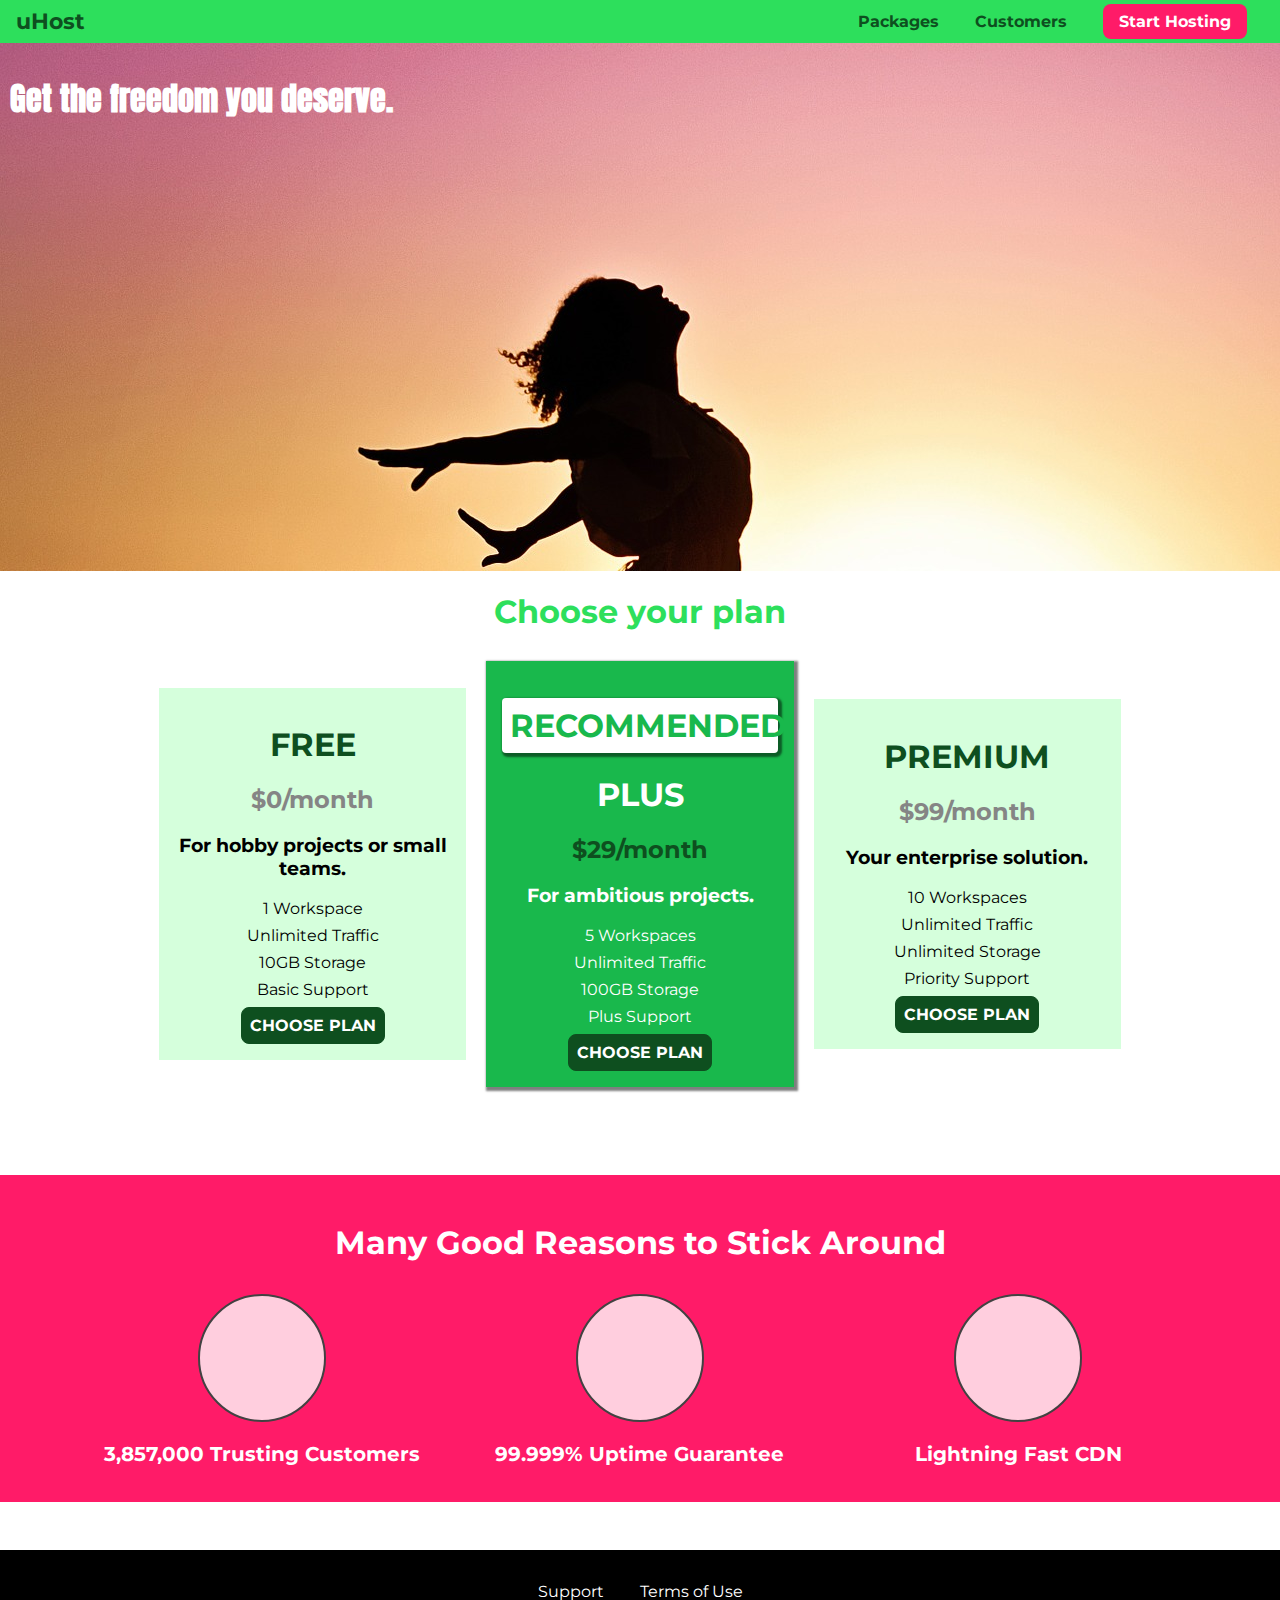
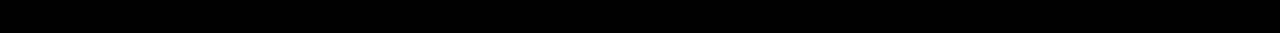
==== main project/index.html @ 3a08ed4e "Floats, borders and styling on :hover" ====
<!DOCTYPE html>
<html lang="en">

<head>
    <meta charset="UTF-8">
    <meta http-equiv="X-UA-Compatible" content="ie=edge">
    <title>uHost</title>
    <link rel="shortcut icon" href="favicon.png">
    <link rel="preconnect" href="https://fonts.googleapis.com">
    <link rel="preconnect" href="https://fonts.gstatic.com" crossorigin>
    <link href="https://fonts.googleapis.com/css2?family=Anton&family=Montserrat:wght@400;700&display=swap" rel="stylesheet">
    <!--Contains general styles that are used across multiple pages -->
    <link rel="stylesheet" href="shared.css">
    <!--Needs to come after shared.css as we want to be able to override any styles for this particular page (overrides shared.css)-->
    <link rel="stylesheet" href="main.css">
</head>

<body>
    <header class="main-header">
        <div>
            <a href="index.html" class="main-header__brand">
                uHost
            </a>
        </div>
        <nav class="main-nav">
            <ul class="main-nav__items">
                <li class="main-nav__item">
                    <a href="packages/index.html">Packages</a>
                </li>
                <li class="main-nav__item">
                    <a href="customers/index.html">Customers</a>
                    <a href="customers/index.html" style="display: none;">Customers</a>
                </li>
                <li class="main-nav__item main-nav__item--cta">
                    <a href="start-hosting/index.html">Start Hosting</a>
                </li>
            </ul>
        </nav>
    </header>
    <main>
        <section id="product-overview">
            <h1>Get the freedom you deserve.</h1>
        </section>
        <section id="plan">
            <h1 class="section-title">Choose your plan</h1>
            <div class="plan__list">
                <article class="plan">
                    <h1 class="plan__title">FREE</h1>
                    <h2 class="plan__price">$0/month</h2>
                    <h3>For hobby projects or small teams.</h3>
                    <ul class="plan__features">
                        <li class="plan__feature">1 Workspace</li>
                        <li class="plan__feature">Unlimited Traffic</li>
                        <li class="plan__feature">10GB Storage</li>
                        <li class="plan__feature">Basic Support</li>
                    </ul>
                    <div>
                        <button class="button">CHOOSE PLAN</button>
                    </div>
                </article>
                <article  class="plan plan--highlighted">
                    <h1 class="plan__annotation">RECOMMENDED</h1>
                    <h1 class="plan__title">PLUS</h1>
                    <h2 class="plan__price">$29/month</h2>
                    <h3>For ambitious projects.</h3>
                    <ul class="plan__features">
                        <li class="plan__feature">5 Workspaces</li>
                        <li class="plan__feature">Unlimited Traffic</li>
                        <li class="plan__feature">100GB Storage</li>
                        <li class="plan__feature">Plus Support</li>
                    </ul>
                    <div>
                        <button class="button">CHOOSE PLAN</button>
                    </div>
                </article>
                <article class="plan">
                    <h1 class="plan__title">PREMIUM</h1>
                    <h2 class="plan__price">$99/month</h2>
                    <h3>Your enterprise solution.</h3>
                    <ul class="plan__features">
                        <li class="plan__feature">10 Workspaces</li>
                        <li class="plan__feature">Unlimited Traffic</li>
                        <li class="plan__feature">Unlimited Storage</li>
                        <li class="plan__feature">Priority Support</li>
                    </ul>
                    <div>
                        <button class="button">CHOOSE PLAN</button>
                    </div>
                </article>
            </div>
        </section>
        <section id="key-features">
            <h1 class="section-title">Many Good Reasons to Stick Around</h1>
            <ul class="key-feature__list">
                <li class="key-feature">
                    <div class="key-feature__image">

                    </div>
                    <p class="key-feature__description">3,857,000 Trusting Customers</p>
                </li>
                <li class="key-feature">
                    <div class="key-feature__image">

                    </div>
                    <p class="key-feature__description">99.999% Uptime Guarantee</p>
                </li>
                <li class="key-feature">
                    <div class="key-feature__image">

                    </div>
                    <p class="key-feature__description">Lightning Fast CDN</p>
                </li>
            </ul>
        </section>
    </main>
    <footer class="main-footer">
        <nav>
            <ul class="main-footer__links">
                <li class="main-footer__link">
                    <a href="#">Support</a>
                </li>
                <li class="main-footer__link">
                    <a href="#">Terms of Use</a>
                </li>
            </ul>
        </nav>
    </footer>
</body>

</html>
---- main project/shared.css ----
/*Universal selector - selects every element in our code (note - this selects evey element, it does not use inheritance) */
*{
  /*When setting the width & height of an element tells the browser to include padding & margin in the calculation - browser default is box-sizing: content-box; which does not include padding & margin when calculating width & heigh of an element*/
  box-sizing: border-box;
}

/*Applies styling to the <body> of our code (uses inheritance - elements inherit style) - font-family should be applied to the <body> not using the universial selector * */
body{
  font-family:'Montserrat', sans-serif;
  margin: 0;

}

.main-header{
  width: 100%;
  background: #2ddf5c;
  padding: 8px 16px;
}

/*Selects all <div> child elements of .main-header class*/
.main-header > div{
  display: inline-block;
  vertical-align: middle;
}

.main-header__brand{
  color: #0e4f1f;
  text-decoration: none;
  font-weight: bold;
  font-size: 22px;
}

.main-nav{
  display: inline-block;
  text-align: right;
  /*To be replaced - calculates header with minus padding of header minus extra pixels due to characters being added as a result of the behaviour when uing display: inline-block; (counts a gap in HTML code a new character)*/
  width: calc(100% - 74px);
  vertical-align: middle;
}

.main-nav__items{
  margin: 0;
  padding: 0;
  /*Removes bullets & styling for <li>*/
  list-style: none;
}

.main-nav__item{
  /*Applies behaviours of inline & block level elements - elements sit on one line like inline elements but you can also set margin/padding like block level elements*/
  display: inline-block;
  margin: 0 16px;
}

.main-nav__item a{
  text-decoration: none;
  color: #0e4f1f;
  font-weight: bold;
  padding: 3px 0;
}

/*pseudo-class styles the state of an element (e.g. :hover()) or selects something specific (e.g. nth-child( )) */
.main-nav__item a:hover,
.main-nav__item a:active{
 color: white;
 border-bottom: 5px solid white;
}

.main-nav__item--cta a{
  color: white;
  background: #ff1b68;
  padding: 8px 16px;
  border-radius: 8px;
}

.main-nav__item--cta a:hover,
.main-nav__item--cta a:active{
  color: #ff1b68;
  background: white;
  border: none;
}

.main-footer{
  background: black;
  padding: 32px;
  margin-top: 48px;
}

.main-footer__links{
  list-style: none;
  margin: 0;
  padding: 0;
  text-align: center;
}

.main-footer__link{
  display: inline-block;
  margin: 0 16px;
}

.main-footer__link a{
  color: white;
  text-decoration: none;
}

.main-footer__link a:hover,
.main-footer__link a:active{
  color: #ccc;
}

.button{
    background: #0e4f1f;
    color: white;
    /*Prioritises/overrides the inherit font family over the browser default*/
    font: inherit;
    border: 1.5px solid #0e4f1f;
    padding: 8px;
    border-radius: 8px;
    font-weight: bold;
    cursor: pointer;
}

/*Applies button styling on state :hover and :active (when mouse pressed down)*/
.button:hover,
.button:active{
  background: white;
  color: #0e4f1f;
}

.button:focus{
  /*Removes the outline when a user focuses on a button (i.e. when button is in focus state)*/
  outline: none;
}
---- main project/main.css ----
#product-overview{
  background: url("freedom.jpg");
  width: 100%;
  height: 528px;
  padding: 10px;
}

.section-title{
  color:#2ddf5c;
  text-align: center;
}

/*Combinator*/
#product-overview h1{
  color: white;
  font-family: 'Anton', sans-serif;
}

.plan__list{
  width: 80%;
  /*Horizontally centers the <div> containing the 3 plans*/
  margin: auto;
  /*Horizontally centers the 3 plans inside the <div>*/
  text-align: center;
}

.plan{
  background: #d5ffdc;
  text-align: center;
  padding: 16px;
  margin: 8px;
  display: inline-block;
  /*Takes 30% of the width available provided by its parent (full available width in this case)*/
  width: 30%;
  /*Aligns content to the middle*/
  vertical-align: middle;
}

.plan__title{
  color: #0e4f1f;
}

.plan__price{
  color: #858585;
}

.plan--highlighted .plan__title{
  color: white;
}

.plan--highlighted .plan__price{
  color: #0e4f1f;
}

.plan__features{
  /*Removes bullet points from <li>*/
  list-style: none;
  /*Removes default padding & margin for <ul>*/
  padding: 0;
  margin: 0;
}

.plan__feature{
  margin: 8px 0;
}
.plan--highlighted{
  background: #19b84c;
  color: white;
  /*Adds a black transparent shadow around the RECCOMMENDED box - uses the rgba() color function*/
  box-shadow: 2px 2px 2px 2px rgba(0, 0, 0, 0.5);
}

.plan__annotation{
  background: white;
  color: #19b84c;
  padding: 8px;
  box-shadow: 2px 2px 2px 2px rgba(0, 0, 0, 0.5);
  border-radius: 4px 4px 4px 4px;
}

#key-features{
  background: #ff1b68;
  margin-top: 80px;
  padding: 16px;
}

#key-features .section-title{
  color: white;
  margin: 32px;
}

.key-feature__list{
  list-style: none;
  margin: 0;
  padding: 0;
  text-align: center;
}

.key-feature{
  display: inline-block;
  width: 30%;
  /*Aligns all the text to the top so that when there is a line break all the text is still aligned*/
  vertical-align: top;
}

.key-feature__image{
  background: #ffcede;
  width: 128px;
  height: 128px;
  border: 2px solid #424242;
  /*Creates a circle*/
  border-radius: 50%;
  /*Centres the circle horizontally - adds equal margins to the left and right to center the circle*/
  margin: auto;
}

.key-feature__description{
  text-align: center;
  font-weight: bold;
  color: white;
  font-size: 20px;
}
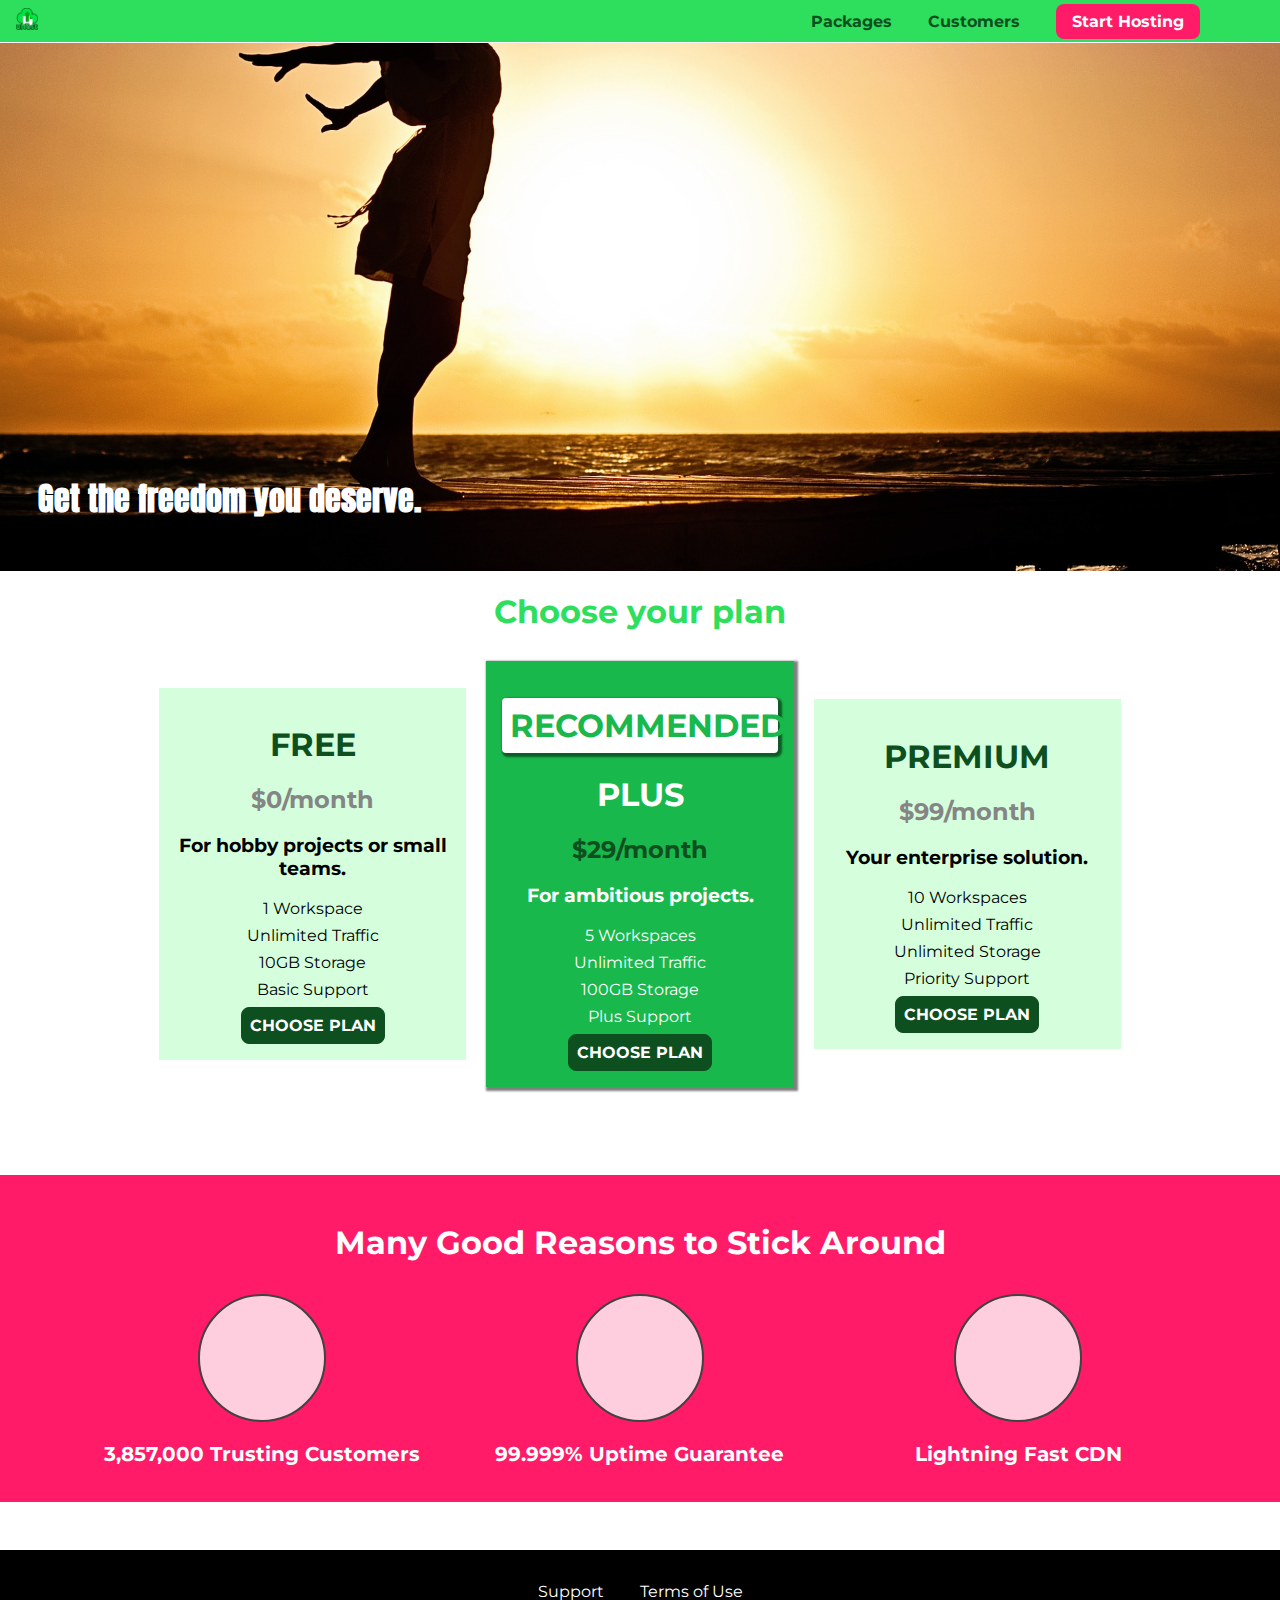
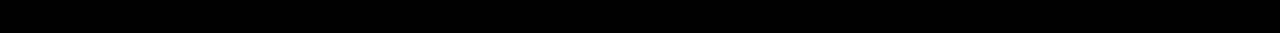
==== commit 8f0d3249: "Styling background images - background-image: background-size: background-position: background-repea" ====
--- a/main project/index.html
+++ b/main project/index.html
@@ -19,7 +19,7 @@
     <header class="main-header">
         <div>
             <a href="index.html" class="main-header__brand">
-                uHost
+                <img src="images/uhost-icon.png" alt="uHost - Your favorite hosting company">
             </a>
         </div>
         <nav class="main-nav">
--- a/main project/shared.css
+++ b/main project/shared.css
@@ -13,8 +13,13 @@
 
 .main-header{
   width: 100%;
+  /*Fixes the nav bar to the top of the screen - takes it out of the normal document flow */
+  position: fixed;
+  top: 0;
+  left: 0;
   background: #2ddf5c;
   padding: 8px 16px;
+  z-index: 1;
 }
 
 /*Selects all <div> child elements of .main-header class*/
@@ -28,6 +33,14 @@
   text-decoration: none;
   font-weight: bold;
   font-size: 22px;
+  height: 22px;
+  /*Changed to inline-block so that <img> in nav bar will be set to height: 100%; of its parent/container element - does not do this with inline elmenets*/
+  display: inline-block;
+}
+
+.main-header__brand img{
+  /*Makes images in nav bar height 100% of parent/container element*/
+  height: 100%;
 }
 
 .main-nav{
--- a/main project/main.css
+++ b/main project/main.css
@@ -1,8 +1,24 @@
 #product-overview{
-  background: url("freedom.jpg");
+  /*Shorthand for the background image*/
+  /* background: url("freedom.jpg") left 10% bottom 20%/ cover no-repeat border-box; */
+  background-image: url("images/freedom.jpg");
+  /*Cover fills the entire container with the background image - automatically scales and/or crops the image, fills all whitespace*/
+  background-size: cover;
+  /*Sets the initial position for images - lets us see parts of images after they are cropped, 1st value sets x-axis, 2nd value sets y-axis */
+  background-position: left 10% bottom 20%;
+  /*Displays background image only once - can be set to repeat X amount of times*/
+  background-repeat: no-repeat;
+  /*Background image is positioned according to border box - could also be the padding box or content box*/
+  background-origin: border-box;
+  /*Background image extends to the edge of the border box - could also be the padding box or content box*/
+  background-clip: border-box;
   width: 100%;
   height: 528px;
   padding: 10px;
+  margin-top: 43px;
+  /*Use to see border of image*/
+  /* border: 5px dashed red; */
+  position: relative;
 }
 
 .section-title{
@@ -14,6 +30,9 @@
 #product-overview h1{
   color: white;
   font-family: 'Anton', sans-serif;
+  position: absolute;
+  bottom: 5%;
+  left: 3%;
 }
 
 .plan__list{
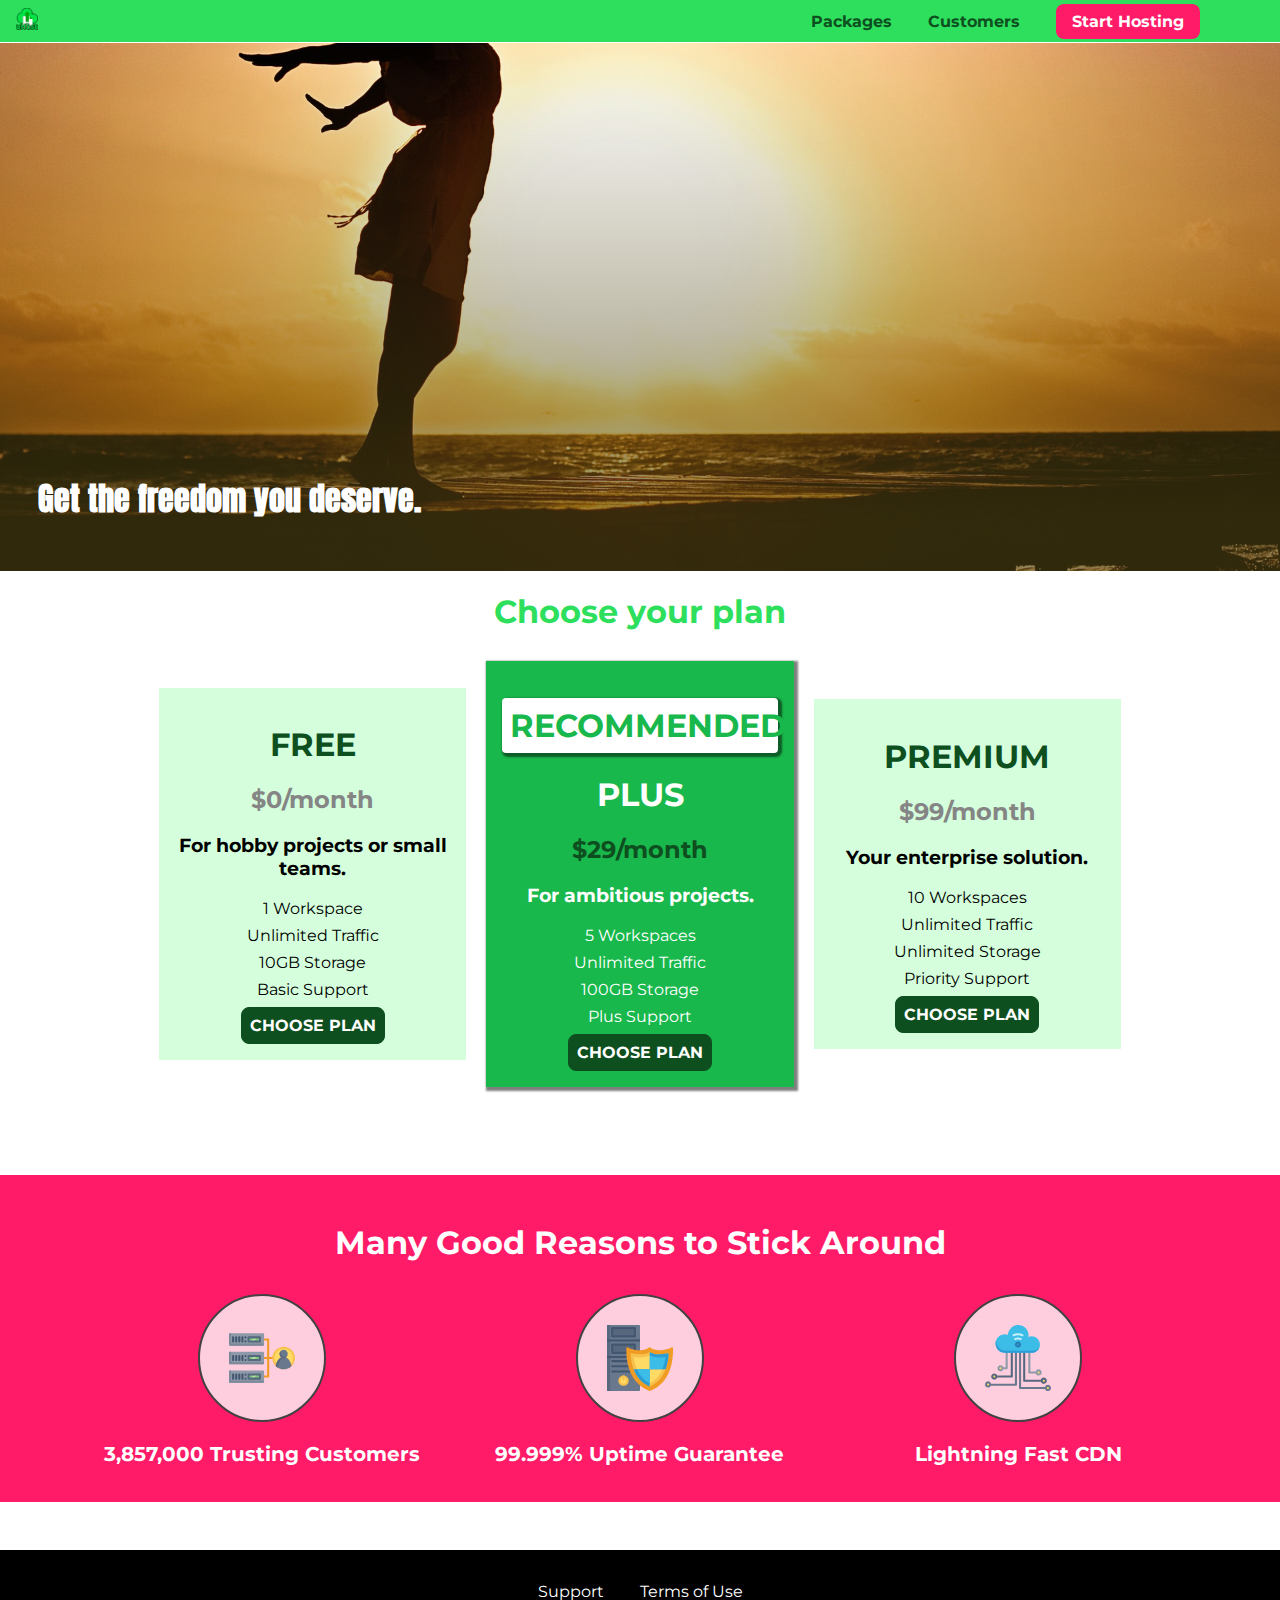
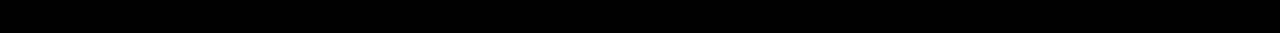
==== commit 74633c51: "Applying a linear-gradient to a background image, applying filter: grayscale() to increase the grays" ====
--- a/main project/index.html
+++ b/main project/index.html
@@ -94,19 +94,182 @@
             <ul class="key-feature__list">
                 <li class="key-feature">
                     <div class="key-feature__image">
-
+                      <svg viewBox="0 0 512 512">
+                          <path style="fill:#F09B24;" d="M344,248h-32V112c0-4.418-3.582-8-8-8h-40c-4.418,0-8,3.582-8,8s3.582,8,8,8h32v128h-32  c-4.418,0-8,3.582-8,8s3.582,8,8,8h32v128h-32c-4.418,0-8,3.582-8,8s3.582,8,8,8h40c4.418,0,8-3.582,8-8V264h32c4.418,0,8-3.582,8-8  S348.418,248,344,248z"
+                          />
+                          <path style="fill:#8E9AA9;" d="M264,64H8c-4.418,0-8,3.582-8,8v80c0,4.418,3.582,8,8,8h256c4.418,0,8-3.582,8-8V72  C272,67.582,268.418,64,264,64z"
+                          />
+                          <path style="fill:#7C899B;" d="M24,144c-4.418,0-8-3.582-8-8V64H8c-4.418,0-8,3.582-8,8v80c0,4.418,3.582,8,8,8h256  c4.418,0,8-3.582,8-8v-8H24z"
+                          />
+                          <rect x="152" y="96" style="fill:#B8E3A8;" width="88" height="32" />
+                          <g>
+                              <polygon style="fill:#7EC97D;" points="152,96 152,128 166,128 198,96  " />
+                              <polygon style="fill:#7EC97D;" points="220,96 188,128 240,128 240,96  " />
+                          </g>
+                          <path style="fill:#56677E;" d="M240,136h-88c-4.418,0-8-3.582-8-8V96c0-4.418,3.582-8,8-8h88c4.418,0,8,3.582,8,8v32  C248,132.418,244.418,136,240,136z M160,120h72v-16h-72V120z"
+                          />
+                          <g>
+                              <path style="fill:#435670;" d="M32,136c-4.418,0-8-3.582-8-8V96c0-4.418,3.582-8,8-8s8,3.582,8,8v32C40,132.418,36.418,136,32,136z   "
+                              />
+                              <path style="fill:#435670;" d="M56,136c-4.418,0-8-3.582-8-8V96c0-4.418,3.582-8,8-8s8,3.582,8,8v32C64,132.418,60.418,136,56,136z   "
+                              />
+                              <path style="fill:#435670;" d="M80,136c-4.418,0-8-3.582-8-8V96c0-4.418,3.582-8,8-8s8,3.582,8,8v32C88,132.418,84.418,136,80,136z   "
+                              />
+                              <path style="fill:#435670;" d="M104,136c-4.418,0-8-3.582-8-8V96c0-4.418,3.582-8,8-8s8,3.582,8,8v32   C112,132.418,108.418,136,104,136z"
+                              />
+                              <path style="fill:#435670;" d="M128,105c-4.418,0-8-3.582-8-8v-1c0-4.418,3.582-8,8-8s8,3.582,8,8v1   C136,101.418,132.418,105,128,105z"
+                              />
+                              <path style="fill:#435670;" d="M128,136c-4.418,0-8-3.582-8-8v-1c0-4.418,3.582-8,8-8s8,3.582,8,8v1   C136,132.418,132.418,136,128,136z"
+                              />
+                          </g>
+                          <path style="fill:#8E9AA9;" d="M264,208H8c-4.418,0-8,3.582-8,8v80c0,4.418,3.582,8,8,8h256c4.418,0,8-3.582,8-8v-80  C272,211.582,268.418,208,264,208z"
+                          />
+                          <path style="fill:#7C899B;" d="M24,288c-4.418,0-8-3.582-8-8v-72H8c-4.418,0-8,3.582-8,8v80c0,4.418,3.582,8,8,8h256  c4.418,0,8-3.582,8-8v-8H24z"
+                          />
+                          <rect x="152" y="240" style="fill:#B8E3A8;" width="88" height="32" />
+                          <g>
+                              <polygon style="fill:#7EC97D;" points="152,240 152,272 166,272 198,240  " />
+                              <polygon style="fill:#7EC97D;" points="220,240 188,272 240,272 240,240  " />
+                          </g>
+                          <path style="fill:#56677E;" d="M240,280h-88c-4.418,0-8-3.582-8-8v-32c0-4.418,3.582-8,8-8h88c4.418,0,8,3.582,8,8v32  C248,276.418,244.418,280,240,280z M160,264h72v-16h-72V264z"
+                          />
+                          <g>
+                              <path style="fill:#435670;" d="M32,280c-4.418,0-8-3.582-8-8v-32c0-4.418,3.582-8,8-8s8,3.582,8,8v32C40,276.418,36.418,280,32,280   z"
+                              />
+                              <path style="fill:#435670;" d="M56,280c-4.418,0-8-3.582-8-8v-32c0-4.418,3.582-8,8-8s8,3.582,8,8v32C64,276.418,60.418,280,56,280   z"
+                              />
+                              <path style="fill:#435670;" d="M80,280c-4.418,0-8-3.582-8-8v-32c0-4.418,3.582-8,8-8s8,3.582,8,8v32C88,276.418,84.418,280,80,280   z"
+                              />
+                              <path style="fill:#435670;" d="M104,280c-4.418,0-8-3.582-8-8v-32c0-4.418,3.582-8,8-8s8,3.582,8,8v32   C112,276.418,108.418,280,104,280z"
+                              />
+                              <path style="fill:#435670;" d="M128,249c-4.418,0-8-3.582-8-8v-1c0-4.418,3.582-8,8-8s8,3.582,8,8v1   C136,245.418,132.418,249,128,249z"
+                              />
+                              <path style="fill:#435670;" d="M128,280c-4.418,0-8-3.582-8-8v-1c0-4.418,3.582-8,8-8s8,3.582,8,8v1   C136,276.418,132.418,280,128,280z"
+                              />
+                          </g>
+                          <path style="fill:#8E9AA9;" d="M264,352H8c-4.418,0-8,3.582-8,8v80c0,4.418,3.582,8,8,8h256c4.418,0,8-3.582,8-8v-80  C272,355.582,268.418,352,264,352z"
+                          />
+                          <path style="fill:#7C899B;" d="M24,432c-4.418,0-8-3.582-8-8v-72H8c-4.418,0-8,3.582-8,8v80c0,4.418,3.582,8,8,8h256  c4.418,0,8-3.582,8-8v-8H24z"
+                          />
+                          <rect x="152" y="384" style="fill:#B8E3A8;" width="88" height="32" />
+                          <g>
+                              <polygon style="fill:#7EC97D;" points="152,384 152,416 166,416 198,384  " />
+                              <polygon style="fill:#7EC97D;" points="220,384 188,416 240,416 240,384  " />
+                          </g>
+                          <path style="fill:#56677E;" d="M240,424h-88c-4.418,0-8-3.582-8-8v-32c0-4.418,3.582-8,8-8h88c4.418,0,8,3.582,8,8v32  C248,420.418,244.418,424,240,424z M160,408h72v-16h-72V408z"
+                          />
+                          <g>
+                              <path style="fill:#435670;" d="M32,424c-4.418,0-8-3.582-8-8v-32c0-4.418,3.582-8,8-8s8,3.582,8,8v32C40,420.418,36.418,424,32,424   z"
+                              />
+                              <path style="fill:#435670;" d="M56,424c-4.418,0-8-3.582-8-8v-32c0-4.418,3.582-8,8-8s8,3.582,8,8v32C64,420.418,60.418,424,56,424   z"
+                              />
+                              <path style="fill:#435670;" d="M80,424c-4.418,0-8-3.582-8-8v-32c0-4.418,3.582-8,8-8s8,3.582,8,8v32C88,420.418,84.418,424,80,424   z"
+                              />
+                              <path style="fill:#435670;" d="M104,424c-4.418,0-8-3.582-8-8v-32c0-4.418,3.582-8,8-8s8,3.582,8,8v32   C112,420.418,108.418,424,104,424z"
+                              />
+                              <path style="fill:#435670;" d="M128,393c-4.418,0-8-3.582-8-8v-1c0-4.418,3.582-8,8-8s8,3.582,8,8v1   C136,389.418,132.418,393,128,393z"
+                              />
+                              <path style="fill:#435670;" d="M128,424c-4.418,0-8-3.582-8-8v-1c0-4.418,3.582-8,8-8s8,3.582,8,8v1   C136,420.418,132.418,424,128,424z"
+                              />
+                          </g>
+                          <path style="fill:#F7C14D;" d="M424,168c-48.523,0-88,39.477-88,88s39.477,88,88,88s88-39.477,88-88S472.523,168,424,168z" />
+                          <path style="fill:#FFDB66;" d="M424,184c-39.701,0-72,32.299-72,72s32.299,72,72,72s72-32.299,72-72S463.701,184,424,184z" />
+                          <path style="fill:#69788D;" d="M484.893,314.16C476.393,274.588,451.922,248,424,248s-52.393,26.588-60.893,66.16  c-0.605,2.82,0.354,5.749,2.511,7.664C381.731,336.124,402.465,344,424,344s42.269-7.876,58.381-22.176  C484.539,319.909,485.498,316.98,484.893,314.16z"
+                          />
+                          <path style="fill:#56677E;" d="M434.053,249.171C430.768,248.403,427.411,248,424,248c-27.922,0-52.393,26.588-60.893,66.16  c-0.605,2.82,0.354,5.749,2.511,7.664c3.383,3.002,6.979,5.703,10.734,8.125C384.904,286.243,407.373,255.378,434.053,249.171z"
+                          />
+                          <path style="fill:#69788D;" d="M424,192c-17.645,0-32,14.355-32,32s14.355,32,32,32s32-14.355,32-32S441.645,192,424,192z" />
+                          <path style="fill:#56677E;" d="M432,248c-17.645,0-32-14.355-32-32c0-6.783,2.128-13.076,5.742-18.258  C397.444,203.53,392,213.138,392,224c0,17.645,14.355,32,32,32c10.862,0,20.471-5.444,26.258-13.742  C445.076,245.872,438.783,248,432,248z"
+                          />
+                      </svg>
                     </div>
                     <p class="key-feature__description">3,857,000 Trusting Customers</p>
                 </li>
                 <li class="key-feature">
                     <div class="key-feature__image">
-
+                      <svg viewBox="0 0 512 512">
+                          <path style="fill:#69788D;" d="M248,0H8C3.582,0,0,3.582,0,8v496c0,4.418,3.582,8,8,8h240c4.418,0,8-3.582,8-8V8  C256,3.582,252.418,0,248,0z"
+                          />
+                          <path style="fill:#56677E;" d="M24,504V8c0-4.418,3.582-8,8-8H8C3.582,0,0,3.582,0,8v496c0,4.418,3.582,8,8,8h24  C27.582,512,24,508.418,24,504z"
+                          />
+                          <g>
+                              <rect x="0" y="112" style="fill:#435670;" width="256" height="16" />
+                              <rect x="0" y="240" style="fill:#435670;" width="256" height="16" />
+                          </g>
+                          <path style="fill:#F7C14D;" d="M128,392c-22.056,0-40,17.944-40,40s17.944,40,40,40s40-17.944,40-40S150.056,392,128,392z" />
+                          <path style="fill:#FFDB66;" d="M128,408c-13.233,0-24,10.767-24,24s10.767,24,24,24s24-10.767,24-24S141.233,408,128,408z" />
+                          <path style="fill:#F7C14D;" d="M128,392c-2.739,0-5.414,0.278-8,0.805V424c0,4.418,3.582,8,8,8c4.418,0,8-3.582,8-8v-31.195  C133.414,392.278,130.739,392,128,392z"
+                          />
+                          <g>
+                              <path style="fill:#435670;" d="M216,288H40c-4.418,0-8-3.582-8-8s3.582-8,8-8h176c4.418,0,8,3.582,8,8S220.418,288,216,288z"
+                              />
+                              <path style="fill:#435670;" d="M216,328H40c-4.418,0-8-3.582-8-8s3.582-8,8-8h176c4.418,0,8,3.582,8,8S220.418,328,216,328z"
+                              />
+                              <path style="fill:#435670;" d="M216,368H40c-4.418,0-8-3.582-8-8s3.582-8,8-8h176c4.418,0,8,3.582,8,8S220.418,368,216,368z"
+                              />
+                              <path style="fill:#435670;" d="M216,16H40c-4.418,0-8,3.582-8,8v64c0,4.418,3.582,8,8,8h176c4.418,0,8-3.582,8-8V24   C224,19.582,220.418,16,216,16z"
+                              />
+                          </g>
+                          <rect x="48" y="32" style="fill:#56677E;" width="160" height="48" />
+                          <path style="fill:#435670;" d="M216,144H40c-4.418,0-8,3.582-8,8v64c0,4.418,3.582,8,8,8h176c4.418,0,8-3.582,8-8v-64  C224,147.582,220.418,144,216,144z"
+                          />
+                          <rect x="48" y="160" style="fill:#56677E;" width="160" height="48" />
+                          <path style="fill:#F09B24;" d="M511.747,180.237c-0.194-6.537-8.107-10.107-13.135-5.894c-5.6,4.693-42.904,21.282-98.514,21.282  c-33.45,0-64.625-20.999-64.929-21.206c-2.9-1.991-6.764-1.85-9.512,0.346c-2.677,2.135-27.201,20.86-63.793,20.86  c-55.607,0-92.914-16.589-98.515-21.282c-5.028-4.211-12.941-0.645-13.135,5.894c-1.634,54.834,4.655,105.941,18.693,151.903  c12.096,39.604,29.759,74.047,52.497,102.373c27.538,34.304,62.743,59.882,104.66,76.045c3.069,1.918,6.757,1.921,9.83,0  c41.917-16.163,77.122-41.741,104.66-76.045c22.738-28.326,40.401-62.77,52.497-102.373  C507.092,286.179,513.381,235.071,511.747,180.237z"
+                          />
+                          <path style="fill:#F7C14D;" d="M476.21,221.226c-1.953-1.631-4.568-2.235-7.036-1.628c-21.686,5.327-44.926,8.028-69.075,8.028  c-25.926,0-49.633-8.975-64.955-16.504c-2.307-1.134-5.016-1.091-7.284,0.116c-14.059,7.477-36.919,16.388-65.994,16.388  c-24.153,0-47.394-2.701-69.075-8.028c-5.155-1.268-10.221,2.966-9.894,8.261c2.077,33.693,7.668,65.635,16.616,94.935  c22.774,74.565,66.139,126.334,128.888,153.868c2.032,0.891,4.397,0.891,6.43,0c61.777-27.107,104.716-78.876,127.62-153.868  c8.948-29.3,14.539-61.241,16.616-94.935C479.224,225.319,478.163,222.856,476.21,221.226z"
+                          />
+                          <path style="fill:#FFDB66;" d="M331.609,451.727c-52.604-25.289-89.304-70.987-109.144-135.944  c-6.532-21.39-11.162-44.336-13.82-68.447c17.133,2.852,34.952,4.291,53.22,4.291c29.394,0,53.376-7.793,69.978-15.561  c17.44,7.736,41.656,15.561,68.256,15.561c18.267,0,36.085-1.439,53.219-4.291c-2.659,24.112-7.288,47.06-13.82,68.448  C419.545,381.108,383.27,426.805,331.609,451.727z"
+                          />
+                          <g>
+                              <path style="fill:#2C9DD4;" d="M479.066,227.858c0.157-2.539-0.903-5.002-2.856-6.633s-4.568-2.235-7.036-1.628   c-21.686,5.327-44.926,8.028-69.075,8.028c-25.926,0-49.633-8.975-64.955-16.504c-1.057-0.52-2.2-0.78-3.345-0.806l-0.072,133.351   h123.601c2.556-6.746,4.933-13.702,7.123-20.874C471.398,293.493,476.989,261.552,479.066,227.858z"
+                              />
+                              <path style="fill:#2C9DD4;" d="M206.658,343.667c24.153,63.42,65.028,108.108,121.743,132.995c1.031,0.452,2.147,0.673,3.263,0.666   l0.063-133.661H206.658z"
+                              />
+                          </g>
+                          <g>
+                              <path style="fill:#3CBDE8;" d="M439.497,315.783c6.532-21.389,11.161-44.336,13.82-68.448c-17.134,2.852-34.952,4.291-53.219,4.291   c-26.6,0-50.815-7.824-68.256-15.561l-0.116,107.601h97.758C433.179,334.807,436.524,325.518,439.497,315.783z"
+                              />
+                              <path style="fill:#3CBDE8;" d="M232.523,343.667c21.144,50.298,54.363,86.56,99.087,108.06l0.117-108.06H232.523z" />
+                          </g>
+                      </svg>
                     </div>
                     <p class="key-feature__description">99.999% Uptime Guarantee</p>
                 </li>
                 <li class="key-feature">
                     <div class="key-feature__image">
-
+                      <svg viewBox="0 0 512 512">
+                          <path style="fill:#8E9AA9;" d="M168,200c-4.418,0-8,3.582-8,8v120h-17.376c-3.302-9.311-12.194-16-22.624-16  c-13.234,0-24,10.767-24,24s10.766,24,24,24c10.429,0,19.321-6.689,22.624-16H168c4.418,0,8-3.582,8-8V208  C176,203.582,172.418,200,168,200z"
+                          />
+                          <path style="fill:#FFDB66;" d="M120,328c-4.411,0-8,3.589-8,8s3.589,8,8,8s8-3.589,8-8S124.411,328,120,328z" />
+                          <path style="fill:#56677E;" d="M208,200c-4.418,0-8,3.582-8,8v184H94.624C91.322,382.689,82.43,376,72,376  c-13.234,0-24,10.767-24,24s10.766,24,24,24c10.429,0,19.321-6.689,22.624-16H208c4.418,0,8-3.582,8-8V208  C216,203.582,212.418,200,208,200z"
+                          />
+                          <path style="fill:#FFDB66;" d="M72,392c-4.411,0-8,3.589-8,8s3.589,8,8,8s8-3.589,8-8S76.411,392,72,392z" />
+                          <path style="fill:#69788D;" d="M240,208c-4.418,0-8,3.582-8,8v239H47.24c-2.671-10.34-12.078-18-23.24-18c-13.234,0-24,10.767-24,24  s10.766,24,24,24c9.666,0,18.009-5.747,21.809-14H240c4.418,0,8-3.582,8-8V216C248,211.582,244.418,208,240,208z"
+                          />
+                          <path style="fill:#FFDB66;" d="M24,453c-4.411,0-8,3.589-8,8s3.589,8,8,8s8-3.589,8-8S28.411,453,24,453z" />
+                          <path style="fill:#69788D;" d="M488,464c-10.429,0-19.321,6.689-22.624,16H280V208c0-4.418-3.582-8-8-8s-8,3.582-8,8v280  c0,4.418,3.582,8,8,8h193.376c3.302,9.311,12.194,16,22.624,16c13.234,0,24-10.767,24-24S501.234,464,488,464z"
+                          />
+                          <path style="fill:#FFDB66;" d="M488,480c-4.411,0-8,3.589-8,8s3.589,8,8,8s8-3.589,8-8S492.411,480,488,480z" />
+                          <path style="fill:#56677E;" d="M456,408c-10.429,0-19.321,6.689-22.624,16H312V208c0-4.418-3.582-8-8-8s-8,3.582-8,8v224  c0,4.418,3.582,8,8,8h129.376c3.302,9.311,12.194,16,22.624,16c13.234,0,24-10.767,24-24S469.234,408,456,408z"
+                          />
+                          <path style="fill:#FFDB66;" d="M456,424c-4.411,0-8,3.589-8,8s3.589,8,8,8s8-3.589,8-8S460.411,424,456,424z" />
+                          <path style="fill:#8E9AA9;" d="M416,344c-10.429,0-19.321,6.689-22.624,16H352V208c0-4.418-3.582-8-8-8s-8,3.582-8,8v160  c0,4.418,3.582,8,8,8h49.376c3.302,9.311,12.194,16,22.624,16c13.234,0,24-10.767,24-24S429.234,344,416,344z"
+                          />
+                          <path style="fill:#FFDB66;" d="M416,360c-4.411,0-8,3.589-8,8s3.589,8,8,8s8-3.589,8-8S420.411,360,416,360z" />
+                          <path style="fill:#3CBDE8;" d="M362,88c-8.741,0-17.231,1.751-25.06,5.085C337.646,88.797,338,84.43,338,80  c0-44.112-35.888-80-80-80c-42.823,0-77.895,33.816-79.909,76.149C170.393,73.415,162.244,72,154,72c-39.701,0-72,32.299-72,72  s32.299,72,72,72h208c35.29,0,64-28.71,64-64S397.29,88,362,88z"
+                          />
+                          <path style="fill:#2C9DD4;" d="M368,200H160c-39.701,0-72-32.299-72-72c0-5.863,0.721-11.559,2.05-17.019  C84.918,120.88,82,132.102,82,144c0,39.701,32.299,72,72,72h208c30.389,0,55.88-21.296,62.379-49.743  C413.565,186.327,392.352,200,368,200z"
+                          />
+                          <path style="fill:#2A7DB5;" d="M256,128c-13.234,0-24,10.767-24,24s10.766,24,24,24c13.233,0,24-10.767,24-24S269.233,128,256,128z"
+                          />
+                          <path style="fill:#2C9DD4;" d="M256,144c-4.411,0-8,3.589-8,8s3.589,8,8,8c4.411,0,8-3.589,8-8S260.411,144,256,144z" />
+                          <g>
+                              <path style="fill:#C5F1FA;" d="M221.755,87.695c-2.994,0-5.864-1.688-7.233-4.572c-1.894-3.991-0.194-8.763,3.798-10.657   C230.157,66.849,242.834,64,256,64c13.166,0,25.844,2.849,37.68,8.466c3.992,1.895,5.692,6.666,3.798,10.657   s-6.666,5.692-10.657,3.798C277.144,82.328,266.774,80,256,80c-10.774,0-21.144,2.328-30.821,6.921   C224.072,87.446,222.904,87.695,221.755,87.695z"
+                              />
+                              <path style="fill:#C5F1FA;" d="M276.545,116.618c-1.148,0-2.316-0.249-3.424-0.774C267.745,113.293,261.985,112,256,112   c-5.985,0-11.745,1.293-17.121,3.844c-3.991,1.895-8.763,0.192-10.657-3.798c-1.894-3.992-0.193-8.764,3.798-10.657   C239.557,97.813,247.625,96,256,96c8.376,0,16.444,1.813,23.98,5.389c3.991,1.894,5.692,6.665,3.798,10.657   C282.41,114.93,279.539,116.618,276.545,116.618z"
+                              />
+                          </g>
+                      </svg>
                     </div>
                     <p class="key-feature__description">Lightning Fast CDN</p>
                 </li>
--- a/main project/main.css
+++ b/main project/main.css
@@ -1,17 +1,17 @@
 #product-overview{
-  /*Shorthand for the background image*/
-  /* background: url("freedom.jpg") left 10% bottom 20%/ cover no-repeat border-box; */
-  background-image: url("images/freedom.jpg");
+  /*Shorthand for the background image - applies a transparent colour over the background image, #ff1b68 is a fallback colour if the image cant be loaded*/
+  background: linear-gradient(to top, rgba(80, 68, 18, 0.6) 10%, transparent), url("images/freedom.jpg") left 10% bottom 20%/ cover no-repeat border-box, #ff1b68;
+  /* background-image: url("images/freedom.jpg"); */
   /*Cover fills the entire container with the background image - automatically scales and/or crops the image, fills all whitespace*/
-  background-size: cover;
+  /* background-size: cover; */
   /*Sets the initial position for images - lets us see parts of images after they are cropped, 1st value sets x-axis, 2nd value sets y-axis */
-  background-position: left 10% bottom 20%;
+  /* background-position: left 10% bottom 20%; */
   /*Displays background image only once - can be set to repeat X amount of times*/
-  background-repeat: no-repeat;
+  /* background-repeat: no-repeat; */
   /*Background image is positioned according to border box - could also be the padding box or content box*/
-  background-origin: border-box;
+  /* background-origin: border-box; */
   /*Background image extends to the edge of the border box - could also be the padding box or content box*/
-  background-clip: border-box;
+  /* background-clip: border-box; */
   width: 100%;
   height: 528px;
   padding: 10px;
@@ -131,6 +131,7 @@
   border-radius: 50%;
   /*Centres the circle horizontally - adds equal margins to the left and right to center the circle*/
   margin: auto;
+  padding: 29px;
 }
 
 .key-feature__description{
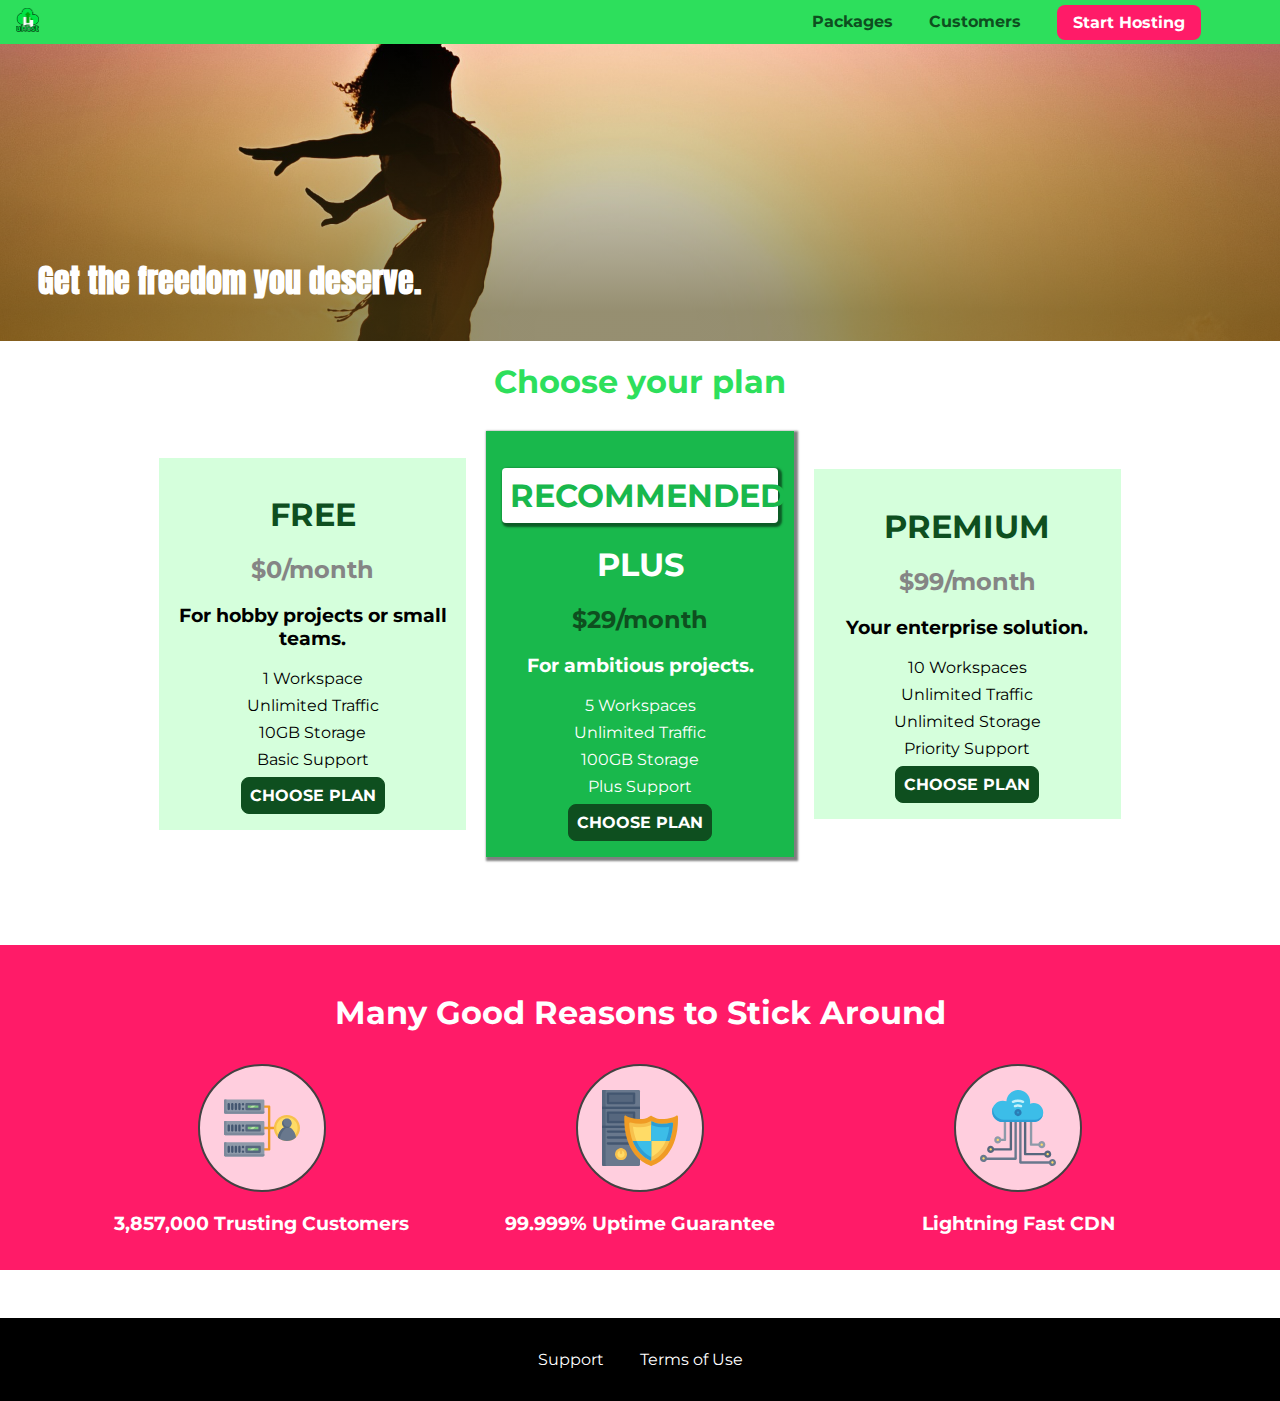
==== commit f39da324: "Adding an overlay, using rem to make text, images and content responsive (used to set font size, pad" ====
--- a/main project/index.html
+++ b/main project/index.html
@@ -16,6 +16,7 @@
 </head>
 
 <body>
+    <div class="backdrop"></div>
     <header class="main-header">
         <div>
             <a href="index.html" class="main-header__brand">
--- a/main project/shared.css
+++ b/main project/shared.css
@@ -11,14 +11,27 @@
 
 }
 
+.backdrop{
+  position: fixed;
+  display: none;
+  /*Set position to top: 0; left: 0; to fix margin collpasing issue when applying a backdrop*/
+  top: 0;
+  left: 0;
+  z-index: 100;
+  width: 100vw;
+  height: 100vh;
+  background: rgba(0,0,0,0.5);
+}
+
 .main-header{
+  /*100% of the viewport - when position: fixed; is applied the containing element is the viewport*/
   width: 100%;
   /*Fixes the nav bar to the top of the screen - takes it out of the normal document flow */
   position: fixed;
   top: 0;
   left: 0;
   background: #2ddf5c;
-  padding: 8px 16px;
+  padding: 0.5rem 1rem;
   z-index: 1;
 }
 
@@ -32,8 +45,8 @@
   color: #0e4f1f;
   text-decoration: none;
   font-weight: bold;
-  font-size: 22px;
-  height: 22px;
+  font-size: 1.5rem;
+  height: 1.5rem;
   /*Changed to inline-block so that <img> in nav bar will be set to height: 100%; of its parent/container element - does not do this with inline elmenets*/
   display: inline-block;
 }
@@ -61,14 +74,14 @@
 .main-nav__item{
   /*Applies behaviours of inline & block level elements - elements sit on one line like inline elements but you can also set margin/padding like block level elements*/
   display: inline-block;
-  margin: 0 16px;
+  margin: 0 1rem;
 }
 
 .main-nav__item a{
   text-decoration: none;
   color: #0e4f1f;
   font-weight: bold;
-  padding: 3px 0;
+  padding: 0.2rem 0;
 }
 
 /*pseudo-class styles the state of an element (e.g. :hover()) or selects something specific (e.g. nth-child( )) */
@@ -81,7 +94,7 @@
 .main-nav__item--cta a{
   color: white;
   background: #ff1b68;
-  padding: 8px 16px;
+  padding: 0.5rem 1rem;
   border-radius: 8px;
 }
 
@@ -94,8 +107,8 @@
 
 .main-footer{
   background: black;
-  padding: 32px;
-  margin-top: 48px;
+  padding: 2rem;
+  margin-top: 3rem;
 }
 
 .main-footer__links{
@@ -107,7 +120,7 @@
 
 .main-footer__link{
   display: inline-block;
-  margin: 0 16px;
+  margin: 0 1rem;
 }
 
 .main-footer__link a{
@@ -126,7 +139,7 @@
     /*Prioritises/overrides the inherit font family over the browser default*/
     font: inherit;
     border: 1.5px solid #0e4f1f;
-    padding: 8px;
+    padding: 0.5rem;
     border-radius: 8px;
     font-weight: bold;
     cursor: pointer;
--- a/main project/main.css
+++ b/main project/main.css
@@ -1,6 +1,6 @@
 #product-overview{
   /*Shorthand for the background image - applies a transparent colour over the background image, #ff1b68 is a fallback colour if the image cant be loaded*/
-  background: linear-gradient(to top, rgba(80, 68, 18, 0.6) 10%, transparent), url("images/freedom.jpg") left 10% bottom 20%/ cover no-repeat border-box, #ff1b68;
+  background: linear-gradient(to top, rgba(80, 68, 18, 0.6) 10%, transparent), url("images/freedom.jpg") left 10% bottom 70%/ cover no-repeat border-box, #ff1b68;
   /* background-image: url("images/freedom.jpg"); */
   /*Cover fills the entire container with the background image - automatically scales and/or crops the image, fills all whitespace*/
   /* background-size: cover; */
@@ -12,10 +12,11 @@
   /* background-origin: border-box; */
   /*Background image extends to the edge of the border box - could also be the padding box or content box*/
   /* background-clip: border-box; */
-  width: 100%;
-  height: 528px;
-  padding: 10px;
-  margin-top: 43px;
+  /*Sets the width of the background image to be 100% of the width of the viewport*/
+  width: 100vw;
+  /*Sets the height of the background image to be 33% of the height of the viewport*/
+  height: 33vh;
+  margin-top: 2.75rem;
   /*Use to see border of image*/
   /* border: 5px dashed red; */
   position: relative;
@@ -31,6 +32,7 @@
   color: white;
   font-family: 'Anton', sans-serif;
   position: absolute;
+  /*Containing element is #product-overview - this is because when using % the containing element is the closest available ancestor that has position: relative; absolute; fixed; or sticky; (i.e. does not have the default of position: static;)  */
   bottom: 5%;
   left: 3%;
 }
@@ -46,13 +48,28 @@
 .plan{
   background: #d5ffdc;
   text-align: center;
-  padding: 16px;
-  margin: 8px;
+  padding: 1rem;
+  margin: 0.5rem;
   display: inline-block;
   /*Takes 30% of the width available provided by its parent (full available width in this case)*/
   width: 30%;
   /*Aligns content to the middle*/
   vertical-align: middle;
+}
+
+.plan--highlighted{
+  background: #19b84c;
+  color: white;
+  /*Adds a black transparent shadow around the RECCOMMENDED box - uses the rgba() color function*/
+  box-shadow: 2px 2px 2px 2px rgba(0, 0, 0, 0.5);
+}
+
+.plan__annotation{
+  background: white;
+  color: #19b84c;
+  padding: 0.5rem;
+  box-shadow: 2px 2px 2px 2px rgba(0, 0, 0, 0.5);
+  border-radius: 4px 4px 4px 4px;
 }
 
 .plan__title{
@@ -80,32 +97,18 @@
 }
 
 .plan__feature{
-  margin: 8px 0;
-}
-.plan--highlighted{
-  background: #19b84c;
-  color: white;
-  /*Adds a black transparent shadow around the RECCOMMENDED box - uses the rgba() color function*/
-  box-shadow: 2px 2px 2px 2px rgba(0, 0, 0, 0.5);
-}
-
-.plan__annotation{
-  background: white;
-  color: #19b84c;
-  padding: 8px;
-  box-shadow: 2px 2px 2px 2px rgba(0, 0, 0, 0.5);
-  border-radius: 4px 4px 4px 4px;
+  margin: 0.5rem 0;
 }
 
 #key-features{
   background: #ff1b68;
-  margin-top: 80px;
-  padding: 16px;
+  margin-top: 5rem;
+  padding: 1rem;
 }
 
 #key-features .section-title{
   color: white;
-  margin: 32px;
+  margin: 2rem;
 }
 
 .key-feature__list{
@@ -131,12 +134,12 @@
   border-radius: 50%;
   /*Centres the circle horizontally - adds equal margins to the left and right to center the circle*/
   margin: auto;
-  padding: 29px;
+  padding: 1.5rem;
 }
 
 .key-feature__description{
   text-align: center;
   font-weight: bold;
   color: white;
-  font-size: 20px;
+  font-size: 1.2rem;
 }
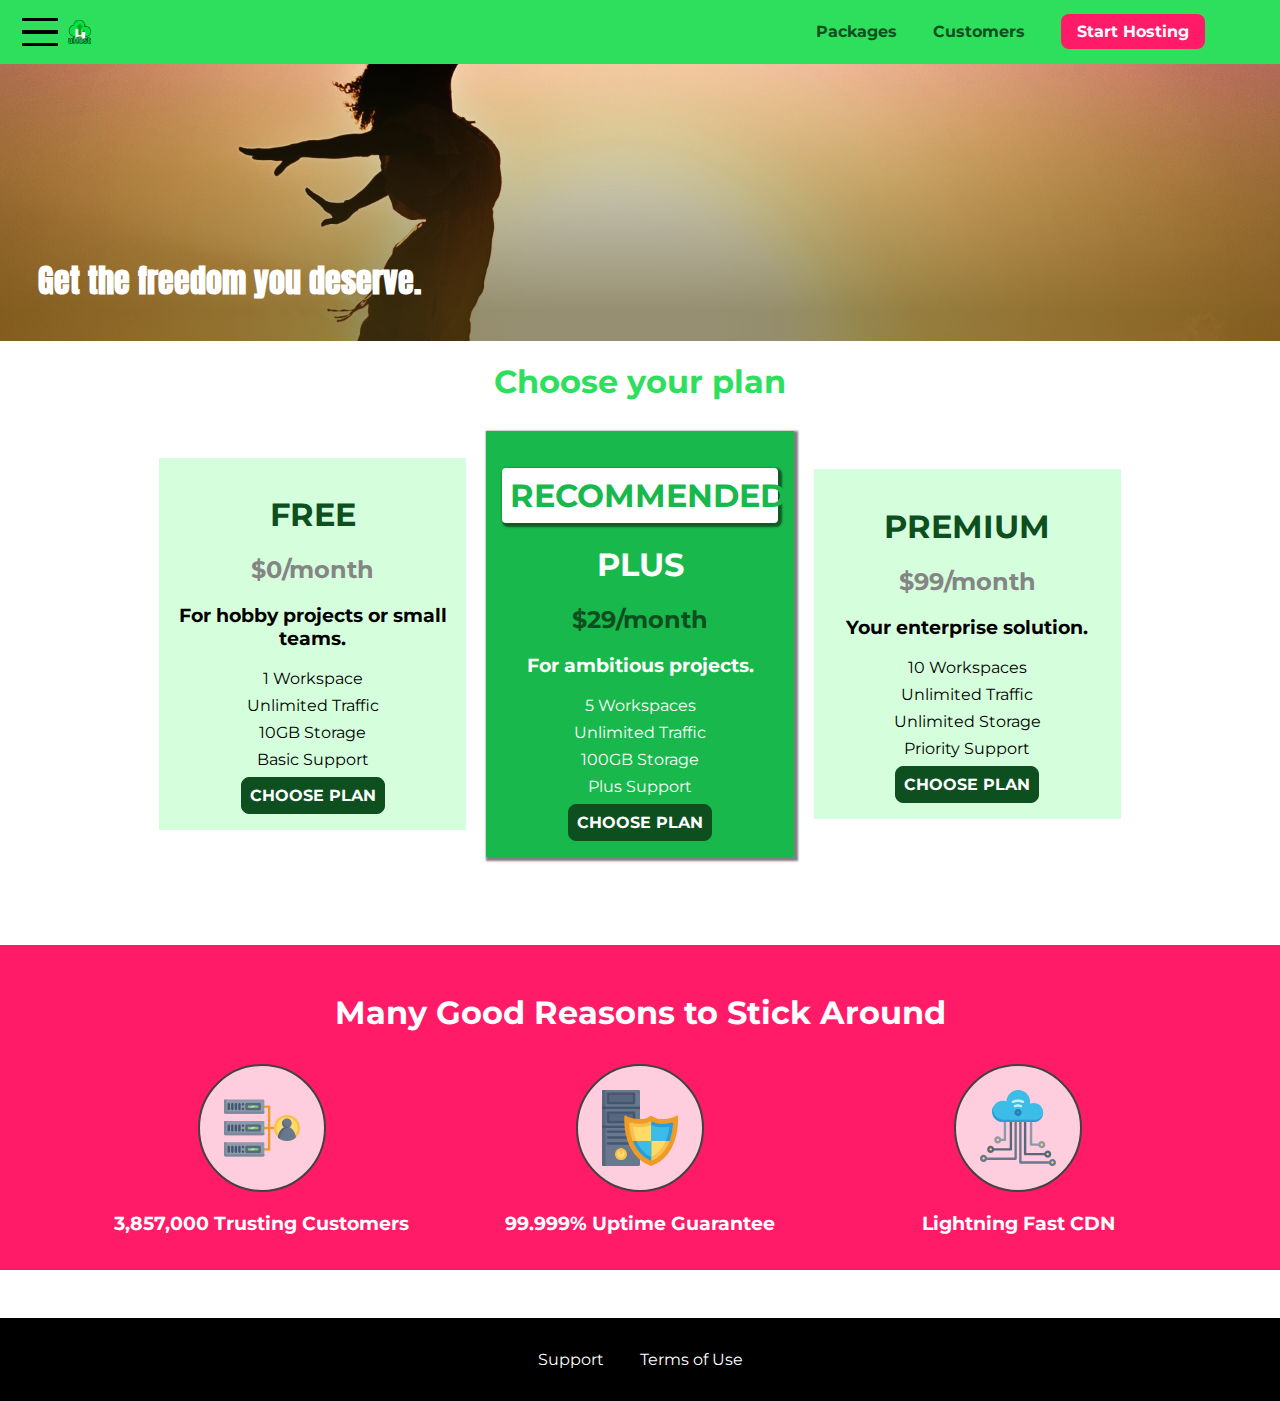
==== commit c9887852: "Added JS functionality that hides and shows the side menu nav bar used for mobile, added functionali" ====
--- a/main project/index.html
+++ b/main project/index.html
@@ -17,8 +17,20 @@
 
 <body>
     <div class="backdrop"></div>
+    <div class="modal">
+        <h1 class="modal__title">Do you want to continue?</h1>
+        <div class="modal__actions">
+            <a href="start-hosting/index.html" class="modal__action">Yes!</a>
+            <button class="modal__action modal__action--negative" type="button">No!</button>
+        </div>
+    </div>
     <header class="main-header">
         <div>
+            <button class="toggle-button">
+                <span class="toggle-button__bar"></span>
+                <span class="toggle-button__bar"></span>
+                <span class="toggle-button__bar"></span>
+            </button>
             <a href="index.html" class="main-header__brand">
                 <img src="images/uhost-icon.png" alt="uHost - Your favorite hosting company">
             </a>
@@ -38,6 +50,19 @@
             </ul>
         </nav>
     </header>
+    <nav class="mobile-nav">
+        <ul class="mobile-nav__items">
+            <li class="mobile-nav__item">
+                <a href="packages/index.html">Packages</a>
+            </li>
+            <li class="mobile-nav__item">
+                <a href="customers/index.html">Customers</a>
+            </li>
+            <li class="mobile-nav__item mobile-nav__item--cta">
+                <a href="start-hosting/index.html">Start Hosting</a>
+            </li>
+        </ul>
+    </nav>
     <main>
         <section id="product-overview">
             <h1>Get the freedom you deserve.</h1>
@@ -289,6 +314,7 @@
             </ul>
         </nav>
     </footer>
+    <script src="shared.js"></script>
 </body>
 
 </html>
--- a/main project/shared.css
+++ b/main project/shared.css
@@ -41,6 +41,28 @@
   vertical-align: middle;
 }
 
+.toggle-button {
+  width: 3rem;
+  background: transparent;
+  border: none;
+  cursor: pointer;
+  padding-top: 0;
+  padding-bottom: 0;
+  vertical-align: middle;
+}
+
+.toggle-button:focus {
+  outline: none;
+}
+
+.toggle-button__bar {
+  width: 100%;
+  height: 0.2rem;
+  background: black;
+  display: block;
+  margin: 0.6rem 0;
+}
+
 .main-header__brand{
   color: #0e4f1f;
   text-decoration: none;
@@ -49,6 +71,7 @@
   height: 1.5rem;
   /*Changed to inline-block so that <img> in nav bar will be set to height: 100%; of its parent/container element - does not do this with inline elmenets*/
   display: inline-block;
+  vertical-align: middle;
 }
 
 .main-header__brand img{
@@ -60,7 +83,7 @@
   display: inline-block;
   text-align: right;
   /*To be replaced - calculates header with minus padding of header minus extra pixels due to characters being added as a result of the behaviour when uing display: inline-block; (counts a gap in HTML code a new character)*/
-  width: calc(100% - 74px);
+  width: calc(100% - 122px);
   vertical-align: middle;
 }
 
@@ -77,7 +100,8 @@
   margin: 0 1rem;
 }
 
-.main-nav__item a{
+.main-nav__item a,
+.mobile-nav__item a{
   text-decoration: none;
   color: #0e4f1f;
   font-weight: bold;
@@ -91,7 +115,8 @@
  border-bottom: 5px solid white;
 }
 
-.main-nav__item--cta a{
+.main-nav__item--cta a,
+.mobile-nav__item--cta a{
   color: white;
   background: #ff1b68;
   padding: 0.5rem 1rem;
@@ -99,7 +124,9 @@
 }
 
 .main-nav__item--cta a:hover,
-.main-nav__item--cta a:active{
+.main-nav__item--cta a:active,
+.mobile-nav__item--cta a:hover,
+.mobile-nav__item--cta a:active{
   color: #ff1b68;
   background: white;
   border: none;
@@ -131,6 +158,34 @@
 .main-footer__link a:hover,
 .main-footer__link a:active{
   color: #ccc;
+}
+
+.mobile-nav {
+  display: none;
+  position: fixed;
+  z-index: 101;
+  top: 0;
+  left: 0;
+  background: white;
+  width: 80%;
+  height: 100vh;
+}
+
+.mobile-nav__items {
+  width: 90%;
+  height: 100%;
+  list-style: none;
+  margin: 10% auto;
+  padding: 0;
+  text-align: center;
+}
+
+.mobile-nav__item {
+  margin: 1rem 0;
+}
+
+.mobile-nav__item a {
+  font-size: 1.5rem;
 }
 
 .button{
@@ -156,3 +211,7 @@
   /*Removes the outline when a user focuses on a button (i.e. when button is in focus state)*/
   outline: none;
 }
+
+.open{
+  display: block !important;
+}
--- a/main project/main.css
+++ b/main project/main.css
@@ -143,3 +143,52 @@
   color: white;
   font-size: 1.2rem;
 }
+
+.modal {
+  position: fixed;
+  display: none;
+  z-index: 200;
+  top: 20%;
+  left: 30%;
+  width: 40%;
+  background: white;
+  padding: 1rem;
+  border: 1px solid #ccc;
+  box-shadow: 1px 1px 1px rgba(0, 0, 0, 0.5);
+}
+
+.modal__title {
+  text-align: center;
+  margin: 0 0 1rem 0;
+}
+
+.modal__actions {
+  text-align: center;
+}
+
+.modal__action {
+  border: 1px solid #0e4f1f;
+  background: #0e4f1f;
+  text-decoration: none;
+  color: white;
+  font: inherit;
+  padding: 0.5rem 1rem;
+  cursor: pointer;
+}
+
+.modal__action:hover,
+.modal__action:active {
+  background: #2ddf5c;
+  border-color: #2ddf5c;
+}
+
+.modal__action--negative {
+  background: red;
+  border-color: red;
+}
+
+.modal__action--negative:hover,
+.modal__action--negative:active {
+  background: #ff5454;
+  border-color: #ff5454;
+}
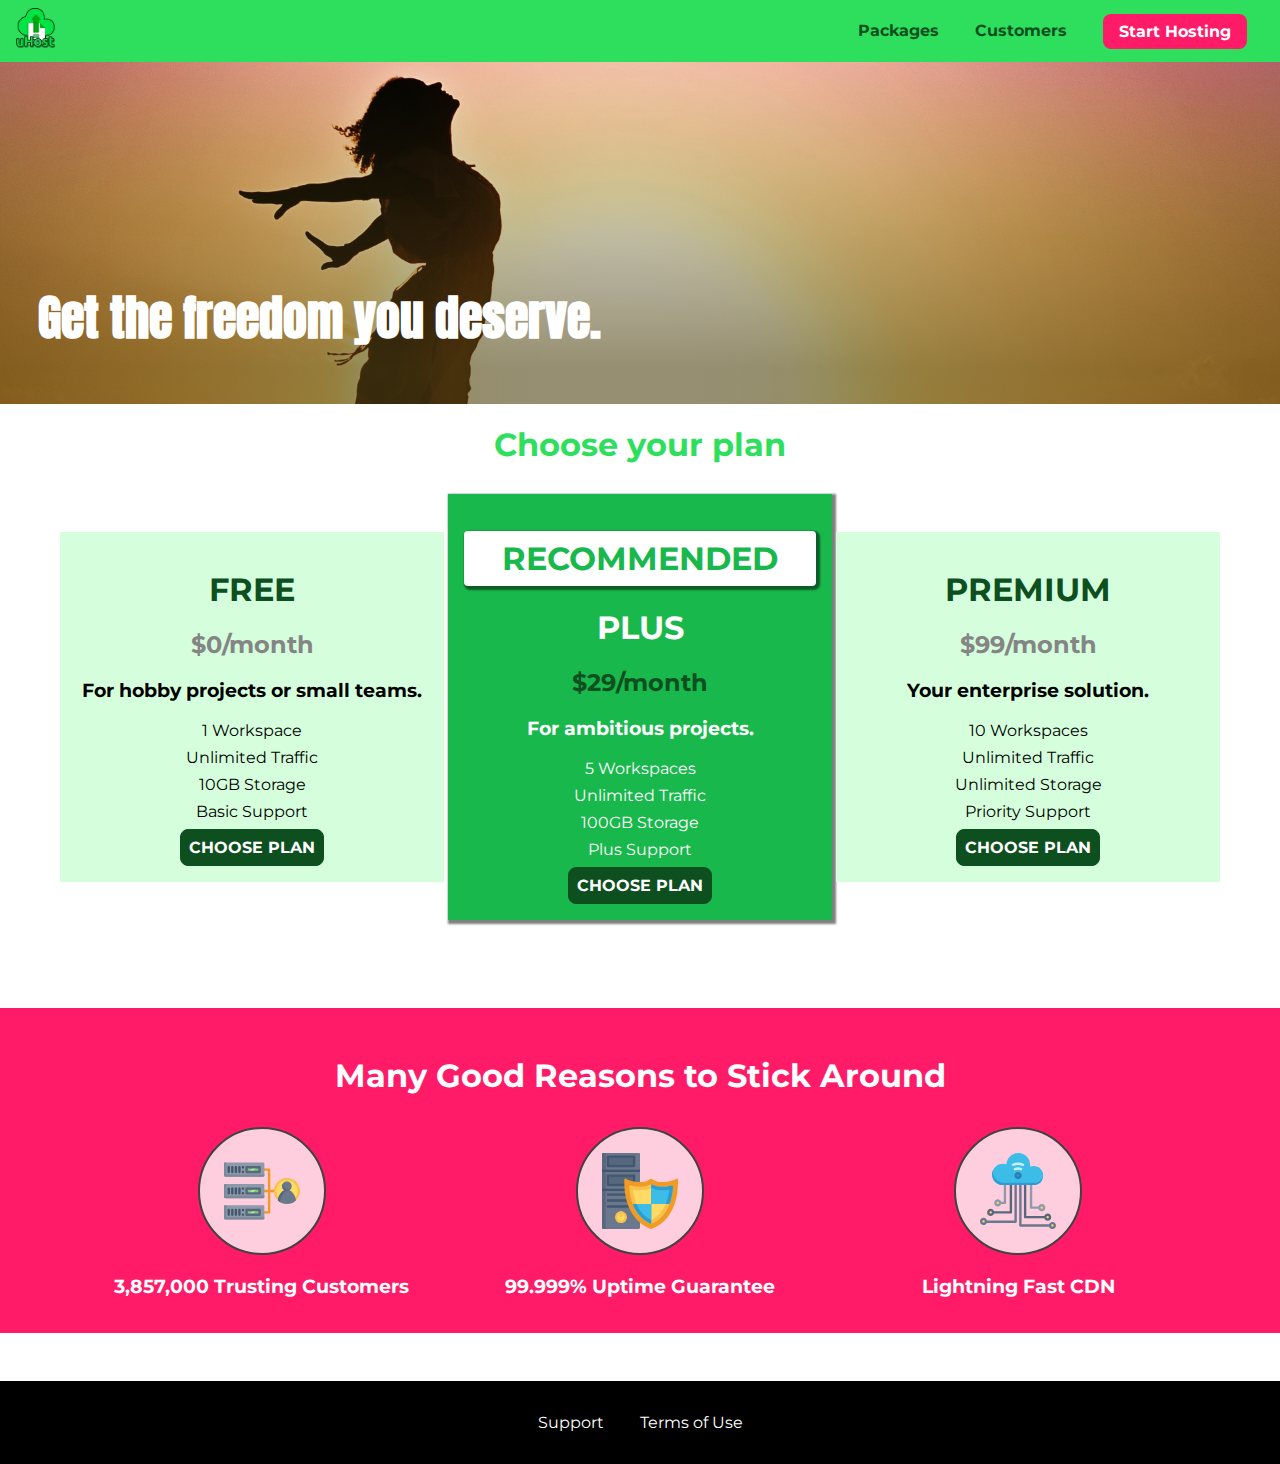
==== commit 1089d8f2: "Changed homepage, nav bar and footer CSS so that it styles mobile first, added media queries to make" ====
--- a/main project/index.html
+++ b/main project/index.html
@@ -4,6 +4,8 @@
 <head>
     <meta charset="UTF-8">
     <meta http-equiv="X-UA-Compatible" content="ie=edge">
+    <!--Adjusts the site to the device viewport-->
+    <meta name="viewport" content="width=device-width, initial-scale=1.0">
     <title>uHost</title>
     <link rel="shortcut icon" href="favicon.png">
     <link rel="preconnect" href="https://fonts.googleapis.com">
--- a/main project/shared.css
+++ b/main project/shared.css
@@ -68,23 +68,18 @@
   text-decoration: none;
   font-weight: bold;
   font-size: 1.5rem;
-  height: 1.5rem;
   /*Changed to inline-block so that <img> in nav bar will be set to height: 100%; of its parent/container element - does not do this with inline elmenets*/
   display: inline-block;
   vertical-align: middle;
 }
 
 .main-header__brand img{
-  /*Makes images in nav bar height 100% of parent/container element*/
-  height: 100%;
+  /*Makes images in nav bar height 2.5rem (40px) - dictates height of nav bar */
+  height: 2.5rem;
 }
 
 .main-nav{
-  display: inline-block;
-  text-align: right;
-  /*To be replaced - calculates header with minus padding of header minus extra pixels due to characters being added as a result of the behaviour when uing display: inline-block; (counts a gap in HTML code a new character)*/
-  width: calc(100% - 122px);
-  vertical-align: middle;
+  display: none;
 }
 
 .main-nav__items{
@@ -132,6 +127,19 @@
   border: none;
 }
 
+@media(min-width: 40rem){
+  .toggle-button{
+    display: none;
+  }
+  .main-nav{
+    display: inline-block;
+    text-align: right;
+    /*To be replaced - calculates header with minus padding of header minus extra pixels due to characters being added as a result of the behaviour when uing display: inline-block; (counts a gap in HTML code a new character)*/
+    width: calc(100% - 44px);
+    vertical-align: middle;
+  }
+}
+
 .main-footer{
   background: black;
   padding: 2rem;
@@ -146,8 +154,8 @@
 }
 
 .main-footer__link{
-  display: inline-block;
-  margin: 0 1rem;
+  display: block;
+  margin: 1rem 0;
 }
 
 .main-footer__link a{
@@ -215,3 +223,10 @@
 .open{
   display: block !important;
 }
+
+@media (min-width: 40rem){
+  .main-footer__link{
+    display: inline-block;
+    margin: 0 1rem;
+  }
+}
--- a/main project/main.css
+++ b/main project/main.css
@@ -1,6 +1,6 @@
 #product-overview{
   /*Shorthand for the background image - applies a transparent colour over the background image, #ff1b68 is a fallback colour if the image cant be loaded*/
-  background: linear-gradient(to top, rgba(80, 68, 18, 0.6) 10%, transparent), url("images/freedom.jpg") left 10% bottom 70%/ cover no-repeat border-box, #ff1b68;
+  background: linear-gradient(to top, rgba(80, 68, 18, 0.6) 10%, transparent), url("images/freedom.jpg") center/ cover no-repeat border-box, #ff1b68;
   /* background-image: url("images/freedom.jpg"); */
   /*Cover fills the entire container with the background image - automatically scales and/or crops the image, fills all whitespace*/
   /* background-size: cover; */
@@ -22,11 +22,6 @@
   position: relative;
 }
 
-.section-title{
-  color:#2ddf5c;
-  text-align: center;
-}
-
 /*Combinator*/
 #product-overview h1{
   color: white;
@@ -35,13 +30,22 @@
   /*Containing element is #product-overview - this is because when using % the containing element is the closest available ancestor that has position: relative; absolute; fixed; or sticky; (i.e. does not have the default of position: static;)  */
   bottom: 5%;
   left: 3%;
-}
-
-.plan__list{
-  width: 80%;
-  /*Horizontally centers the <div> containing the 3 plans*/
-  margin: auto;
-  /*Horizontally centers the 3 plans inside the <div>*/
+  font-size: 1.6rem;
+}
+
+@media(min-width: 40rem) and (min-height: 50rem){
+  #product-overview{
+    height: 40vh;
+    background-position: 50% 25%;
+  }
+
+  #product-overview h1{
+    font-size: 3rem;
+  }
+}
+
+.section-title{
+  color:#2ddf5c;
   text-align: center;
 }
 
@@ -49,19 +53,16 @@
   background: #d5ffdc;
   text-align: center;
   padding: 1rem;
-  margin: 0.5rem;
-  display: inline-block;
-  /*Takes 30% of the width available provided by its parent (full available width in this case)*/
-  width: 30%;
-  /*Aligns content to the middle*/
-  vertical-align: middle;
+  margin: 0.5rem 0;
+  /*Takes the amount of the width available provided by its parent (full available width in this case)*/
+  width: 100%;
 }
 
 .plan--highlighted{
   background: #19b84c;
   color: white;
   /*Adds a black transparent shadow around the RECCOMMENDED box - uses the rgba() color function*/
-  box-shadow: 2px 2px 2px 2px rgba(0, 0, 0, 0.5);
+  /* box-shadow: 2px 2px 2px 2px rgba(0, 0, 0, 0.5); */
 }
 
 .plan__annotation{
@@ -100,6 +101,34 @@
   margin: 0.5rem 0;
 }
 
+@media(min-width: 40rem){
+  /*Container for plans*/
+  .plan__list{
+    /*Plan container that full available screen width*/
+    width: 100%;
+    /*Horizontally centers the 3 plans inside the <div>*/
+    text-align: center;
+  }
+
+  .plan{
+    /*Makes the plan boxes sit in a line - like an inline element, default is block so each plan would take up a new line, not what we want for desktop version*/
+    display: inline-block;
+    /*Each plan takes 30% of the width available provided by its parent (full available width in this case)*/
+    width: 30%;
+    /*Aligns content to the middle*/
+    vertical-align: middle;
+    /*Limits the minimum size of the plan boxes - Prevents text in plan boxes overlapping with background, 13rem = 208px (16px is medium font size in browser) */
+    min-width: 13rem;
+    /*Limits the maximum size of the plan boxes - Prevents boxes streching too much, 25rem = 400px (16px is medium font size in browser) */
+    max-width: 25rem;
+  }
+
+  .plan--highlighted{
+    /*Adds a black transparent shadow around the RECCOMMENDED box - uses the rgba() color function*/
+    box-shadow: 2px 2px 2px 2px rgba(0, 0, 0, 0.5);
+  }
+}
+
 #key-features{
   background: #ff1b68;
   margin-top: 5rem;
@@ -116,13 +145,6 @@
   margin: 0;
   padding: 0;
   text-align: center;
-}
-
-.key-feature{
-  display: inline-block;
-  width: 30%;
-  /*Aligns all the text to the top so that when there is a line break all the text is still aligned*/
-  vertical-align: top;
 }
 
 .key-feature__image{
@@ -142,6 +164,16 @@
   font-weight: bold;
   color: white;
   font-size: 1.2rem;
+}
+
+@media(min-width: 40rem){
+  .key-feature{
+    display: inline-block;
+    width: 30%;
+    max-width: 25rem;
+    /*Aligns all the text to the top so that when there is a line break all the text is still aligned*/
+    vertical-align: top;
+  }
 }
 
 .modal {
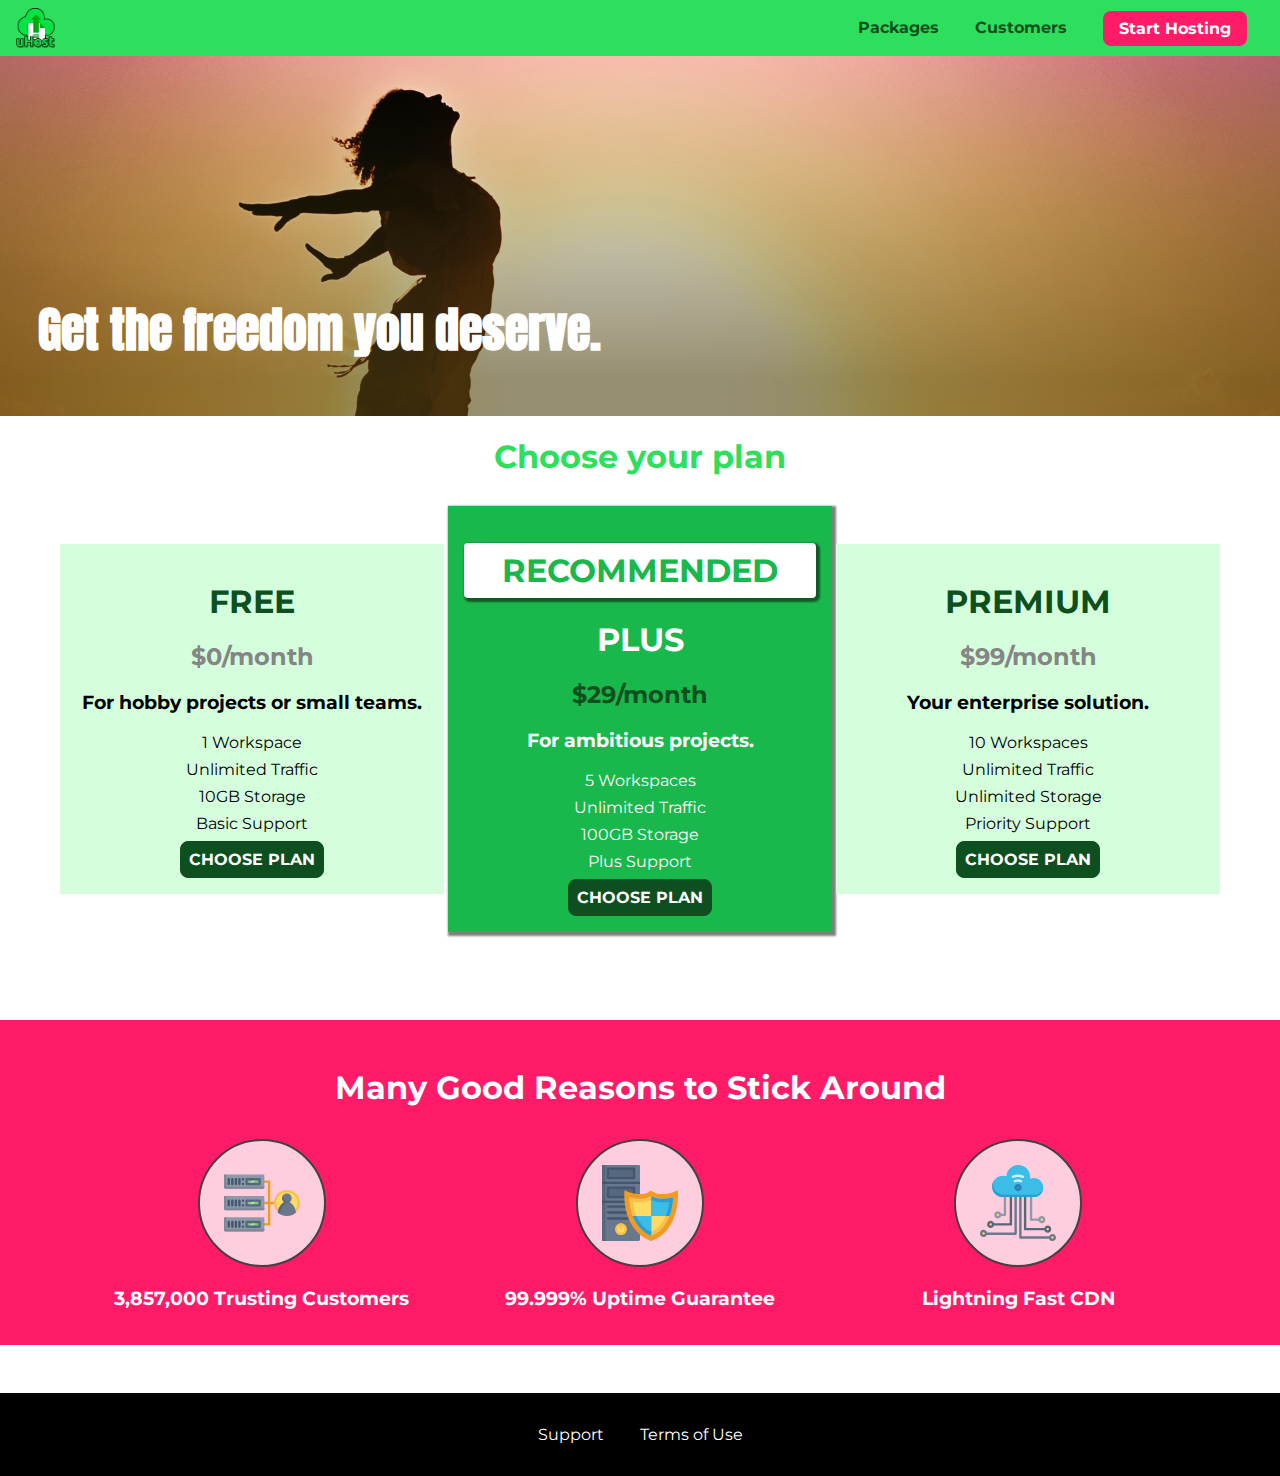
==== commit edeb238e: "Moved Google Fonts import from the seperate HTML files to the shared.css file, added and imported a " ====
--- a/main project/index.html
+++ b/main project/index.html
@@ -8,9 +8,6 @@
     <meta name="viewport" content="width=device-width, initial-scale=1.0">
     <title>uHost</title>
     <link rel="shortcut icon" href="favicon.png">
-    <link rel="preconnect" href="https://fonts.googleapis.com">
-    <link rel="preconnect" href="https://fonts.gstatic.com" crossorigin>
-    <link href="https://fonts.googleapis.com/css2?family=Anton&family=Montserrat:wght@400;700&display=swap" rel="stylesheet">
     <!--Contains general styles that are used across multiple pages -->
     <link rel="stylesheet" href="shared.css">
     <!--Needs to come after shared.css as we want to be able to override any styles for this particular page (overrides shared.css)-->
--- a/main project/shared.css
+++ b/main project/shared.css
@@ -1,3 +1,6 @@
+/*Imports the Google Fonts used in website - all pages that link to the shared.css file will be able to use these fonts*/
+@import url('https://fonts.googleapis.com/css2?family=Anton&family=Montserrat:wght@400;700&family=Roboto:wght@100;400;900&display=swap');
+
 /*Universal selector - selects every element in our code (note - this selects evey element, it does not use inheritance) */
 *{
   /*When setting the width & height of an element tells the browser to include padding & margin in the calculation - browser default is box-sizing: content-box; which does not include padding & margin when calculating width & heigh of an element*/
@@ -8,7 +11,13 @@
 body{
   font-family:'Montserrat', sans-serif;
   margin: 0;
-
+}
+
+main{
+  /*For the main element - takes viewport height - space needed for nav bar - space needed for footer*/
+  min-height: calc(100vh - 3.5rem - 8rem);
+  /*Pushes the main element below the nav bar - dont want it overlapping with nav nar*/
+  margin-top: 3.5rem;
 }
 
 .backdrop{
@@ -67,15 +76,16 @@
   color: #0e4f1f;
   text-decoration: none;
   font-weight: bold;
-  font-size: 1.5rem;
+  /*Sets height of nav bar*/
+  height: 2.5rem;
   /*Changed to inline-block so that <img> in nav bar will be set to height: 100%; of its parent/container element - does not do this with inline elmenets*/
   display: inline-block;
   vertical-align: middle;
 }
 
 .main-header__brand img{
-  /*Makes images in nav bar height 2.5rem (40px) - dictates height of nav bar */
-  height: 2.5rem;
+  /*Makes logo image heigh 100% of its container - see .main-header__brand for height */
+  height: 100%;
 }
 
 .main-nav{
@@ -220,6 +230,14 @@
   outline: none;
 }
 
+/*Applies styling to elements with a class of button AND has the attribute disabled*/
+.button[disabled]{
+  cursor: not-allowed;
+  border: #a1a1a1;
+  background: #ccc;
+  color: #a1a1a1;
+}
+
 .open{
   display: block !important;
 }
--- a/main project/main.css
+++ b/main project/main.css
@@ -16,10 +16,9 @@
   width: 100vw;
   /*Sets the height of the background image to be 33% of the height of the viewport*/
   height: 33vh;
-  margin-top: 2.75rem;
-  /*Use to see border of image*/
+  position: relative;
+  /*Use to see border of an image*/
   /* border: 5px dashed red; */
-  position: relative;
 }
 
 /*Combinator*/
@@ -33,7 +32,7 @@
   font-size: 1.6rem;
 }
 
-@media(min-width: 40rem) and (min-height: 50rem){
+@media(min-width: 40rem) and (min-height: 40rem){
   #product-overview{
     height: 40vh;
     background-position: 50% 25%;
